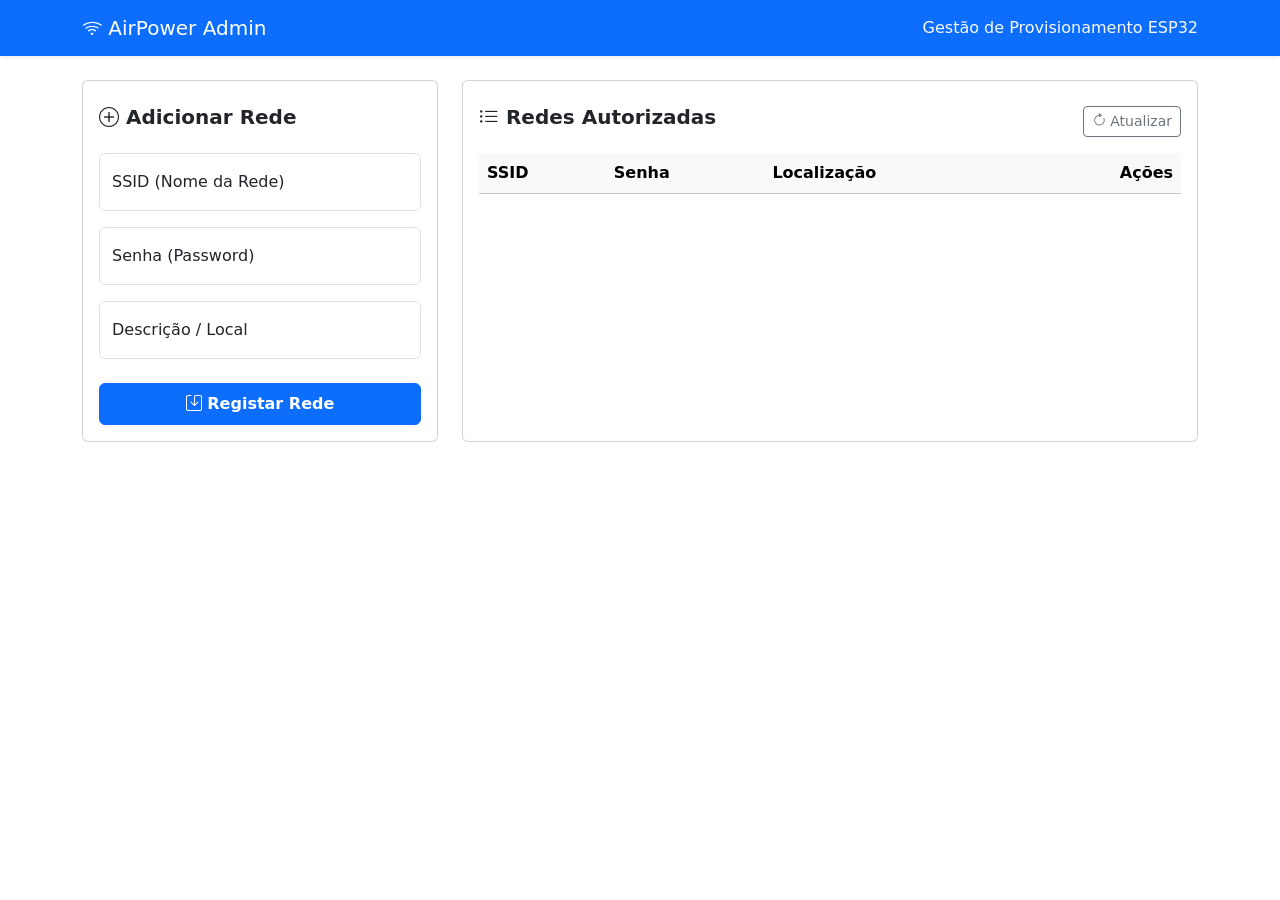
==== src/main/resources/static/index.html @ 02274677 "feat: reestrutura a web ui com bootstrap e separa css e js" ====
<!DOCTYPE html>
<html lang="pt-BR">
<head>
    <meta charset="UTF-8">
    <meta name="viewport" content="width=device-width, initial-scale=1.0">
    <title>AirPower | Painel de Redes</title>
    <link href="https://cdn.jsdelivr.net/npm/bootstrap@5.3.0/dist/css/bootstrap.min.css" rel="stylesheet">
    <link rel="stylesheet" href="https://cdn.jsdelivr.net/npm/bootstrap-icons@1.11.1/font/bootstrap-icons.css">
    <link rel="stylesheet" href="/css/style.css">
</head>
<body>

<nav class="navbar navbar-dark bg-primary shadow-sm mb-4">
    <div class="container">
        <a class="navbar-brand" href="#">
            <i class="bi bi-wifi"></i> AirPower Admin
        </a>
        <span class="navbar-text text-light">Gestão de Provisionamento ESP32</span>
    </div>
</nav>

<div class="container">
    <div class="row g-4">

        <div class="col-lg-4">
            <div class="card custom-card">
                <div class="card-header bg-transparent border-0 pt-4 pb-0">
                    <h5 class="card-title fw-bold"><i class="bi bi-plus-circle"></i> Adicionar Rede</h5>
                </div>
                <div class="card-body">
                    <form id="wifiForm">
                        <div class="form-floating mb-3">
                            <input type="text" class="form-control" id="ssid" placeholder="Nome" required>
                            <label for="ssid">SSID (Nome da Rede)</label>
                        </div>
                        <div class="form-floating mb-3">
                            <input type="text" class="form-control" id="password" placeholder="Senha" required>
                            <label for="password">Senha (Password)</label>
                        </div>
                        <div class="form-floating mb-4">
                            <input type="text" class="form-control" id="description" placeholder="Local" required>
                            <label for="description">Descrição / Local</label>
                        </div>
                        <button type="submit" class="btn btn-primary w-100 py-2 fw-bold">
                            <i class="bi bi-save"></i> Registar Rede
                        </button>
                    </form>
                </div>
            </div>
        </div>

        <div class="col-lg-8">
            <div class="card custom-card h-100">
                <div class="card-header bg-transparent border-0 pt-4 pb-0 d-flex justify-content-between align-items-center">
                    <h5 class="card-title fw-bold"><i class="bi bi-list-ul"></i> Redes Autorizadas</h5>
                    <button class="btn btn-sm btn-outline-secondary" onclick="loadNetworks()">
                        <i class="bi bi-arrow-clockwise"></i> Atualizar
                    </button>
                </div>
                <div class="card-body">
                    <div class="table-responsive">
                        <table class="table table-hover align-middle">
                            <thead class="table-light">
                            <tr>
                                <th>SSID</th>
                                <th>Senha</th>
                                <th>Localização</th>
                                <th class="text-end">Ações</th>
                            </tr>
                            </thead>
                            <tbody id="networkTableBody">
                            </tbody>
                        </table>
                    </div>

                    <div id="emptyState" class="text-center py-5 text-muted d-none">
                        <i class="bi bi-wifi-off fs-1"></i>
                        <p class="mt-2">Nenhuma rede registada ainda.</p>
                    </div>
                </div>
            </div>
        </div>

    </div>
</div>

<script src="/js/app.js"></script>
</body>
</html>
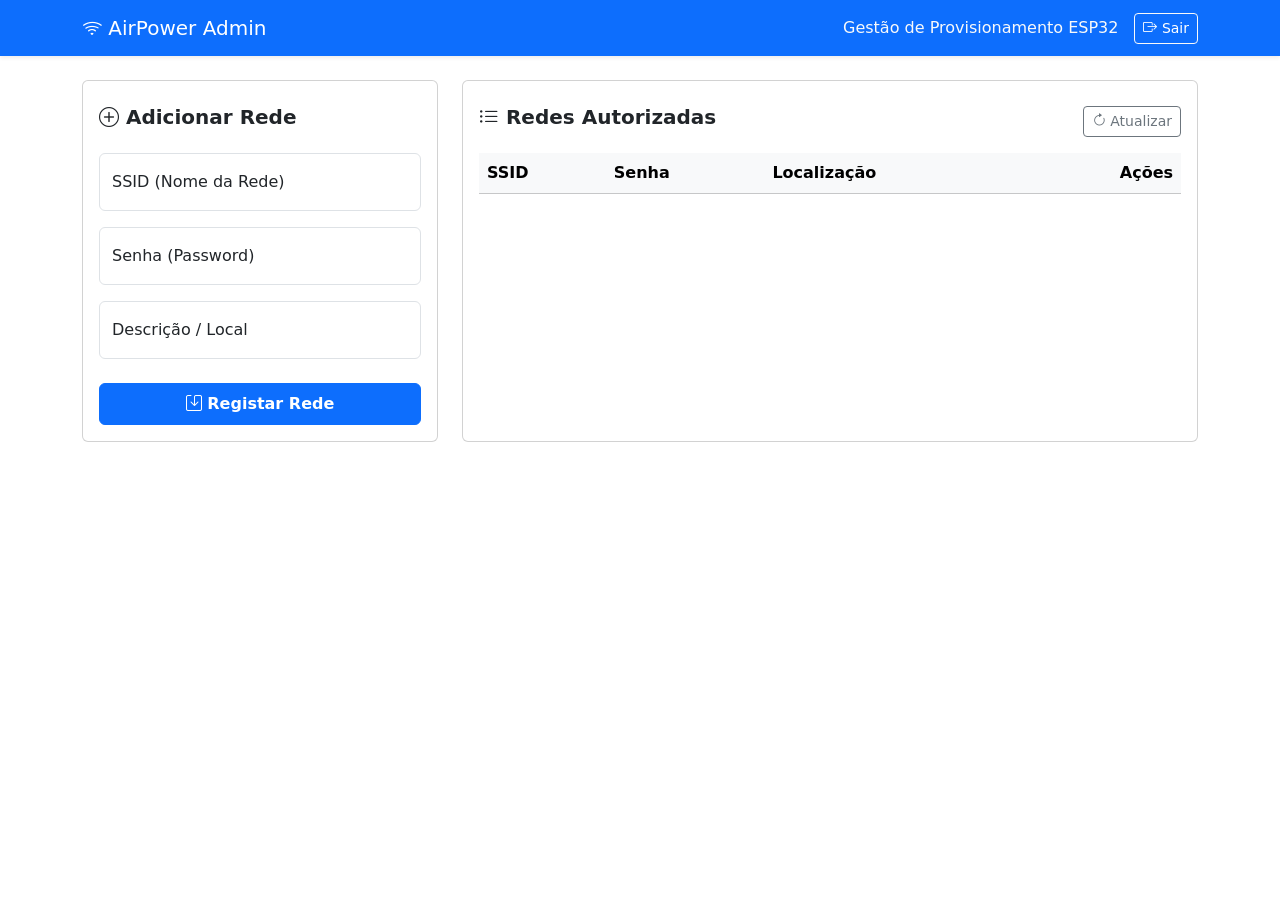
==== commit 331a2674: "feat(auth): Adiciona o botão de sair." ====
--- a/src/main/resources/static/index.html
+++ b/src/main/resources/static/index.html
@@ -15,7 +15,12 @@
         <a class="navbar-brand" href="#">
             <i class="bi bi-wifi"></i> AirPower Admin
         </a>
-        <span class="navbar-text text-light">Gestão de Provisionamento ESP32</span>
+        <div class="d-flex align-items-center">
+            <span class="navbar-text text-light me-3 d-none d-md-block">Gestão de Provisionamento ESP32</span>
+            <a href="/perform_logout" class="btn btn-sm btn-outline-light text-white">
+                <i class="bi bi-box-arrow-right"></i> Sair
+            </a>
+        </div>
     </div>
 </nav>
 
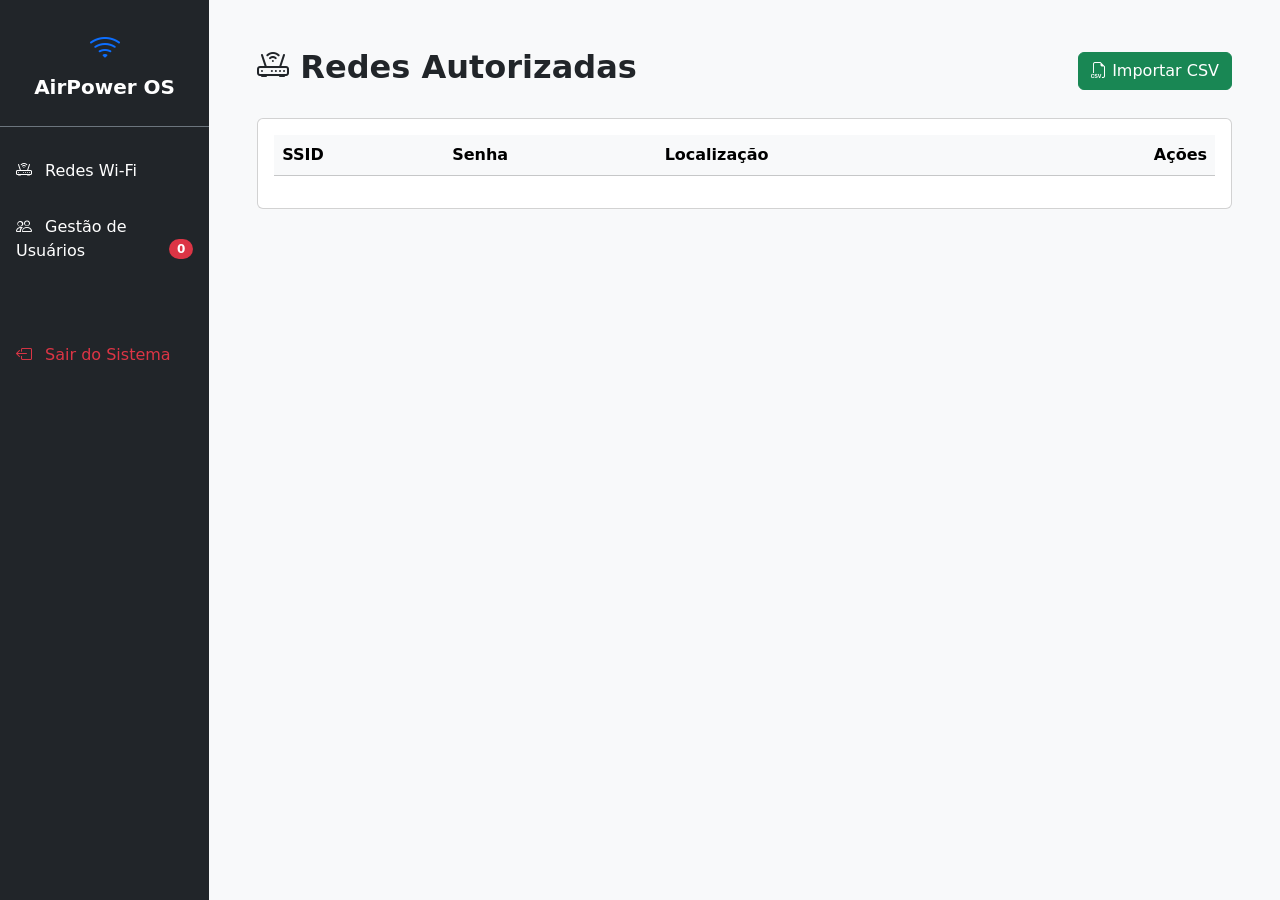
==== commit cdc65915: "feat(dashboard): cria rota para importar CSV e reestrutura index.html com sidebar e abas de usuarios" ====
--- a/src/main/resources/static/index.html
+++ b/src/main/resources/static/index.html
@@ -3,67 +3,46 @@
 <head>
     <meta charset="UTF-8">
     <meta name="viewport" content="width=device-width, initial-scale=1.0">
-    <title>AirPower | Painel de Redes</title>
+    <title>AirPower | Dashboard</title>
     <link href="https://cdn.jsdelivr.net/npm/bootstrap@5.3.0/dist/css/bootstrap.min.css" rel="stylesheet">
     <link rel="stylesheet" href="https://cdn.jsdelivr.net/npm/bootstrap-icons@1.11.1/font/bootstrap-icons.css">
     <link rel="stylesheet" href="/css/style.css">
 </head>
 <body>
 
-<nav class="navbar navbar-dark bg-primary shadow-sm mb-4">
-    <div class="container">
-        <a class="navbar-brand" href="#">
-            <i class="bi bi-wifi"></i> AirPower Admin
-        </a>
-        <div class="d-flex align-items-center">
-            <span class="navbar-text text-light me-3 d-none d-md-block">Gestão de Provisionamento ESP32</span>
-            <a href="/perform_logout" class="btn btn-sm btn-outline-light text-white">
-                <i class="bi bi-box-arrow-right"></i> Sair
+<div class="d-flex" id="wrapper">
+    <div class="bg-dark text-white" id="sidebar-wrapper" style="width: 250px; min-height: 100vh;">
+        <div class="sidebar-heading p-4 text-center border-bottom border-secondary">
+            <i class="bi bi-wifi fs-2 text-primary"></i><br>
+            <span class="fw-bold fs-5">AirPower OS</span>
+        </div>
+        <div class="list-group list-group-flush mt-3">
+            <a href="#" class="list-group-item list-group-item-action bg-dark text-white border-0 py-3" onclick="showTab('tab-wifi')">
+                <i class="bi bi-router me-2"></i> Redes Wi-Fi
+            </a>
+            <a href="#" class="list-group-item list-group-item-action bg-dark text-white border-0 py-3" onclick="showTab('tab-users')">
+                <i class="bi bi-people me-2"></i> Gestão de Usuários
+                <span class="badge bg-danger rounded-pill float-end" id="pendingCount">0</span>
+            </a>
+            <a href="/perform_logout" class="list-group-item list-group-item-action bg-dark text-danger border-0 py-3 mt-5">
+                <i class="bi bi-box-arrow-left me-2"></i> Sair do Sistema
             </a>
         </div>
     </div>
-</nav>
 
-<div class="container">
-    <div class="row g-4">
+    <div id="page-content-wrapper" class="w-100 bg-light">
+        <div class="container-fluid p-5">
 
-        <div class="col-lg-4">
-            <div class="card custom-card">
-                <div class="card-header bg-transparent border-0 pt-4 pb-0">
-                    <h5 class="card-title fw-bold"><i class="bi bi-plus-circle"></i> Adicionar Rede</h5>
-                </div>
-                <div class="card-body">
-                    <form id="wifiForm">
-                        <div class="form-floating mb-3">
-                            <input type="text" class="form-control" id="ssid" placeholder="Nome" required>
-                            <label for="ssid">SSID (Nome da Rede)</label>
-                        </div>
-                        <div class="form-floating mb-3">
-                            <input type="text" class="form-control" id="password" placeholder="Senha" required>
-                            <label for="password">Senha (Password)</label>
-                        </div>
-                        <div class="form-floating mb-4">
-                            <input type="text" class="form-control" id="description" placeholder="Local" required>
-                            <label for="description">Descrição / Local</label>
-                        </div>
-                        <button type="submit" class="btn btn-primary w-100 py-2 fw-bold">
-                            <i class="bi bi-save"></i> Registar Rede
-                        </button>
-                    </form>
-                </div>
-            </div>
-        </div>
-
-        <div class="col-lg-8">
-            <div class="card custom-card h-100">
-                <div class="card-header bg-transparent border-0 pt-4 pb-0 d-flex justify-content-between align-items-center">
-                    <h5 class="card-title fw-bold"><i class="bi bi-list-ul"></i> Redes Autorizadas</h5>
-                    <button class="btn btn-sm btn-outline-secondary" onclick="loadNetworks()">
-                        <i class="bi bi-arrow-clockwise"></i> Atualizar
+            <div id="tab-wifi" class="dashboard-tab">
+                <div class="d-flex justify-content-between align-items-center mb-4">
+                    <h2 class="fw-bold text-dark"><i class="bi bi-router"></i> Redes Autorizadas</h2>
+                    <button class="btn btn-success" data-bs-toggle="modal" data-bs-target="#csvModal">
+                        <i class="bi bi-filetype-csv"></i> Importar CSV
                     </button>
                 </div>
-                <div class="card-body">
-                    <div class="table-responsive">
+
+                <div class="card custom-card">
+                    <div class="card-body">
                         <table class="table table-hover align-middle">
                             <thead class="table-light">
                             <tr>
@@ -73,22 +52,88 @@
                                 <th class="text-end">Ações</th>
                             </tr>
                             </thead>
-                            <tbody id="networkTableBody">
-                            </tbody>
+                            <tbody id="networkTableBody"></tbody>
                         </table>
-                    </div>
-
-                    <div id="emptyState" class="text-center py-5 text-muted d-none">
-                        <i class="bi bi-wifi-off fs-1"></i>
-                        <p class="mt-2">Nenhuma rede registada ainda.</p>
                     </div>
                 </div>
             </div>
+
+            <div id="tab-users" class="dashboard-tab d-none">
+                <h2 class="fw-bold text-dark mb-4"><i class="bi bi-people"></i> Gestão de Acessos</h2>
+
+                <div class="card custom-card">
+                    <div class="card-body">
+                        <table class="table table-hover align-middle">
+                            <thead class="table-light">
+                            <tr>
+                                <th>Nome</th>
+                                <th>App</th>
+                                <th>Status</th>
+                                <th>Validade</th>
+                                <th class="text-end">Ações</th>
+                            </tr>
+                            </thead>
+                            <tbody id="usersTableBody"></tbody>
+                        </table>
+                    </div>
+                </div>
+            </div>
+
         </div>
-
     </div>
 </div>
 
+<div class="modal fade" id="csvModal" tabindex="-1">
+    <div class="modal-dialog">
+        <div class="modal-content">
+            <div class="modal-header">
+                <h5 class="modal-title"><i class="bi bi-upload"></i> Importar Redes (CSV)</h5>
+                <button type="button" class="btn-close" data-bs-dismiss="modal"></button>
+            </div>
+            <div class="modal-body">
+                <p class="text-muted small">O arquivo deve conter as colunas: <b>SSID, Senha, Localização</b> separadas por vírgula ou ponto-e-vírgula.</p>
+                <input type="file" id="csvFileInput" class="form-control" accept=".csv">
+            </div>
+            <div class="modal-footer">
+                <button type="button" class="btn btn-secondary" data-bs-dismiss="modal">Cancelar</button>
+                <button type="button" class="btn btn-success" onclick="uploadCsv()">Importar</button>
+            </div>
+        </div>
+    </div>
+</div>
+
+<div class="modal fade" id="approveModal" tabindex="-1">
+    <div class="modal-dialog">
+        <div class="modal-content">
+            <div class="modal-header">
+                <h5 class="modal-title"><i class="bi bi-check-circle"></i> Aprovar Usuário</h5>
+                <button type="button" class="btn-close" data-bs-dismiss="modal"></button>
+            </div>
+            <div class="modal-body">
+                <input type="hidden" id="approveUserId">
+
+                <div class="mb-3">
+                    <label class="form-label text-primary fw-bold">Credenciais do ThingsBoard do Usuário</label>
+                    <input type="text" id="tbUrl" class="form-control mb-2" placeholder="URL (ex: http://10.5.0.66:8080)">
+                    <input type="text" id="tbUser" class="form-control mb-2" placeholder="E-mail do ThingsBoard">
+                    <input type="password" id="tbPass" class="form-control" placeholder="Senha do ThingsBoard">
+                </div>
+
+                <div class="mb-3">
+                    <label class="form-label text-danger fw-bold">Validade do Acesso (Opcional)</label>
+                    <input type="datetime-local" id="expirationDate" class="form-control">
+                    <small class="text-muted">Deixe em branco para acesso vitalício.</small>
+                </div>
+            </div>
+            <div class="modal-footer">
+                <button type="button" class="btn btn-secondary" data-bs-dismiss="modal">Cancelar</button>
+                <button type="button" class="btn btn-success" onclick="confirmApproval()">Confirmar Aprovação</button>
+            </div>
+        </div>
+    </div>
+</div>
+
+<script src="https://cdn.jsdelivr.net/npm/bootstrap@5.3.0/dist/js/bootstrap.bundle.min.js"></script>
 <script src="/js/app.js"></script>
 </body>
 </html>
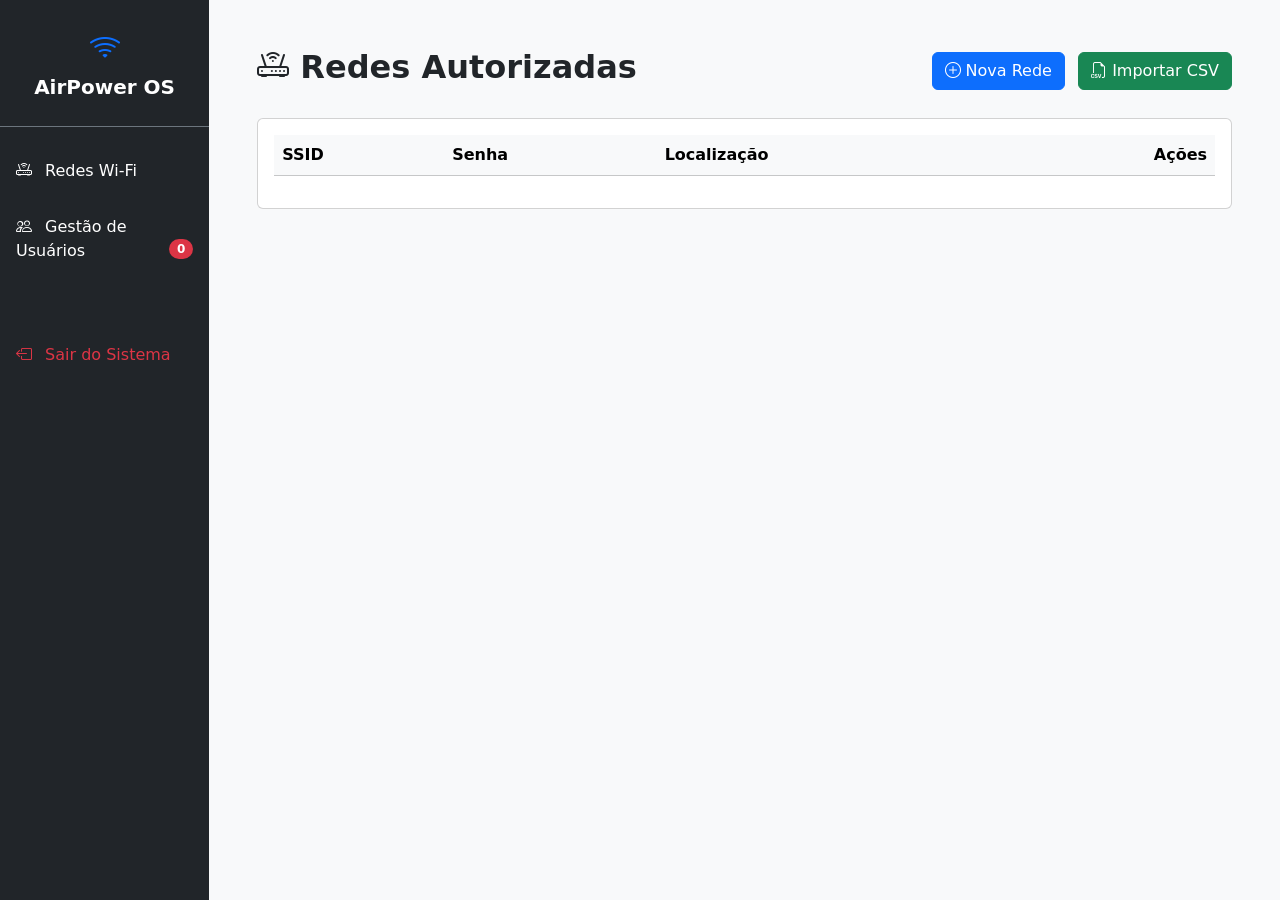
==== commit c590c630: "feat(dashboard): adiciona criacao manual de redes e funcionalidade de edicao para redes e usuarios" ====
--- a/src/main/resources/static/index.html
+++ b/src/main/resources/static/index.html
@@ -36,9 +36,10 @@
             <div id="tab-wifi" class="dashboard-tab">
                 <div class="d-flex justify-content-between align-items-center mb-4">
                     <h2 class="fw-bold text-dark"><i class="bi bi-router"></i> Redes Autorizadas</h2>
-                    <button class="btn btn-success" data-bs-toggle="modal" data-bs-target="#csvModal">
-                        <i class="bi bi-filetype-csv"></i> Importar CSV
-                    </button>
+                    <div>
+                        <button class="btn btn-primary me-2" onclick="openWifiModal()"><i class="bi bi-plus-circle"></i> Nova Rede</button>
+                        <button class="btn btn-success" data-bs-toggle="modal" data-bs-target="#csvModal"><i class="bi bi-filetype-csv"></i> Importar CSV</button>
+                    </div>
                 </div>
 
                 <div class="card custom-card">
@@ -133,6 +134,64 @@
     </div>
 </div>
 
+<div class="modal fade" id="wifiModal" tabindex="-1">
+    <div class="modal-dialog">
+        <div class="modal-content">
+            <div class="modal-header">
+                <h5 class="modal-title" id="wifiModalTitle"><i class="bi bi-router"></i> Nova Rede</h5>
+                <button type="button" class="btn-close" data-bs-dismiss="modal"></button>
+            </div>
+            <div class="modal-body">
+                <input type="hidden" id="wifiId">
+                <div class="mb-3">
+                    <label class="form-label fw-bold">SSID (Nome da Rede)</label>
+                    <input type="text" id="wifiSsid" class="form-control" placeholder="Ex: Laboratorio_IoT">
+                </div>
+                <div class="mb-3">
+                    <label class="form-label fw-bold">Senha</label>
+                    <input type="password" id="wifiPassword" class="form-control" placeholder="Deixe em branco para não alterar">
+                </div>
+                <div class="mb-3">
+                    <label class="form-label fw-bold">Localização</label>
+                    <input type="text" id="wifiLocation" class="form-control" placeholder="Ex: Prédio A - Sala 10">
+                </div>
+            </div>
+            <div class="modal-footer">
+                <button type="button" class="btn btn-secondary" data-bs-dismiss="modal">Cancelar</button>
+                <button type="button" class="btn btn-primary" onclick="saveWifi()">Salvar</button>
+            </div>
+        </div>
+    </div>
+</div>
+
+<div class="modal fade" id="editUserModal" tabindex="-1">
+    <div class="modal-dialog">
+        <div class="modal-content">
+            <div class="modal-header">
+                <h5 class="modal-title"><i class="bi bi-pencil-square"></i> Editar Usuário</h5>
+                <button type="button" class="btn-close" data-bs-dismiss="modal"></button>
+            </div>
+            <div class="modal-body">
+                <input type="hidden" id="editUserId">
+                <div class="mb-3">
+                    <label class="form-label text-primary fw-bold">Credenciais do ThingsBoard</label>
+                    <input type="text" id="editTbUrl" class="form-control mb-2" placeholder="URL (ex: http://10.5.0.66:8080)">
+                    <input type="text" id="editTbUser" class="form-control mb-2" placeholder="E-mail do ThingsBoard">
+                    <input type="password" id="editTbPass" class="form-control" placeholder="Nova Senha (deixe em branco para manter)">
+                </div>
+                <div class="mb-3">
+                    <label class="form-label text-danger fw-bold">Validade do Acesso</label>
+                    <input type="datetime-local" id="editExpiration" class="form-control">
+                </div>
+            </div>
+            <div class="modal-footer">
+                <button type="button" class="btn btn-secondary" data-bs-dismiss="modal">Cancelar</button>
+                <button type="button" class="btn btn-primary" onclick="saveUserEdit()">Salvar Alterações</button>
+            </div>
+        </div>
+    </div>
+</div>
+
 <script src="https://cdn.jsdelivr.net/npm/bootstrap@5.3.0/dist/js/bootstrap.bundle.min.js"></script>
 <script src="/js/app.js"></script>
 </body>
